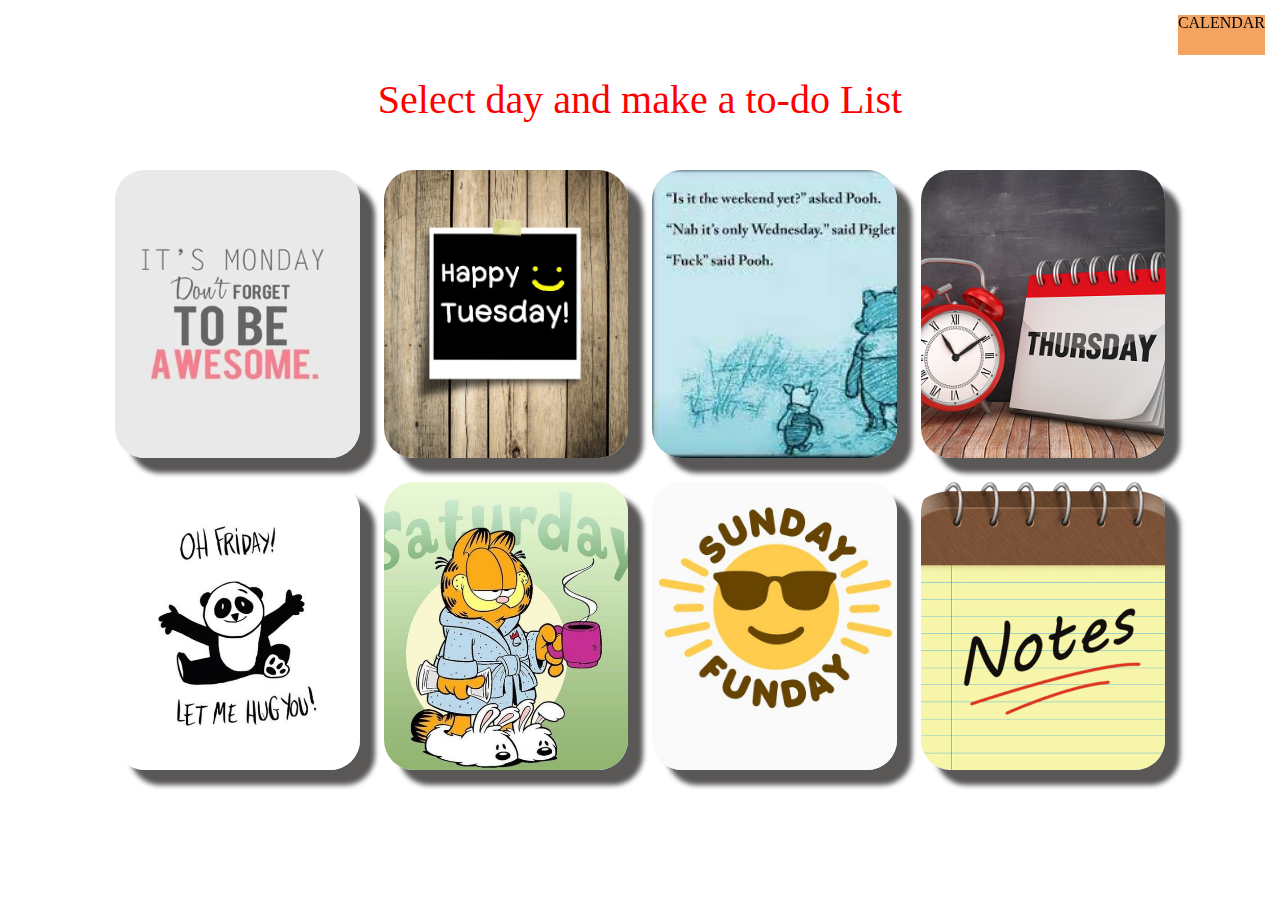
==== index.html @ d59bdf74 "added monday toDo list" ====
<!DOCTYPE html>
<html lang="en">
<head>
    <meta charset="UTF-8">
    <meta http-equiv="X-UA-Compatible" content="IE=edge">
    <meta name="viewport" content="width=device-width, initial-scale=1.0">
    <link rel="stylesheet" href="css/reset.css">
    <link rel="stylesheet" href="css/style.css">
    <link rel="icon" type="image/x-icon" href="photos/favicon.png" />
    <title>What to-do</title>
</head>
<body>
    <div class="calendar">CALENDAR</div>
    <section class="container" id="container">
        
        <h1 class="title">
            Select day and make a to-do List
        </h1>
        <div class="weekdays-container">
            <a href="monday.html"><div class="week-day" id="open-monday">
                <div class="opacity-none">
                    Make Monday's to-Dolist
                </div>
            </div></a>
            <a href="monday.html"><div class="week-day" id="open-tuesday">
                <div class="opacity-none">
                    Make Tuesday's to-Dolist
                </div>
            </div></a>
            <div class="week-day" id="open-wednesday">
                <div class="opacity-none">
                    Make Wednesday's to-Dolist
                </div>
            </div>
            <div class="week-day" id="open-thursday">
                <div class="opacity-none">
                    Make Thursday's to-Dolist
                </div>
            </div>
            <div class="week-day" id="open-friday">
                <div class="opacity-none">
                    Make Friday's to-Dolist
                </div>
            </div>
            <div class="week-day" id="open-saturday">
                <div class="opacity-none">
                    Make Saturday's to-Dolist
                </div>
            </div>
            <div class="week-day" id="open-sunday">
                <div class="opacity-none">
                    Make Sunday's to-Dolist
                </div>
            </div>
            <div class="week-day" id="open-notes">
                <div class="opacity-none">
                    Make Some notes
                </div>
            </div>
        

        </div>
    </section> 
<!-- 
    <div id="day" class="week-day-personal display-none">
        <h1 id="day-title"></h1>
        <div>
            <input id="input" type="text">
            <input id="add-btn" type="button" value="Add">
        </div>
        <ul id="ul">
            
        </ul>

    </div> -->

    <script src="index.js"></script>
</body>
</html>
---- css/style.css ----
body{
    height: 100vh;
    background-image: url();
    background-position: center; 
    background-repeat: no-repeat; 
    background-size: cover; 
}
.calendar{
    background-color: sandybrown;
    position: fixed;
    right: 15px;
    top: 15px;
    height: 40px;
}
.container{
    max-width: 1050px;
    width: 100%;
    position: absolute;
    left: 50%;
    top: 50%;
    transform: translate(-50%,-50%);
    
}
.display-none{
    display: none;
}
.title{
    font-size: 40px;
    text-align: center;
    color: red;
    transform: translateY(-50px);
}
.weekdays-container{
    display: grid;
    grid-template-columns: 1fr 1fr 1fr 1fr;
    gap: 24px;
    height: 600px;
}
#open-monday{
    background-image: url(../photos/monday.webp);
}
.week-day:hover .opacity-none{
    opacity: 1;
    color: red;
    background-color: white;
    border-radius: 30px;
    text-align: center;
    font-size: 20px;
    margin-top: 10px;
}
#open-tuesday{
    background-image: url(../photos/tuesday.jpeg);
}
#open-wednesday{
    background-image: url(../photos/wednesday.jpeg);
    background-position: left;
}
#open-thursday{
    background-image: url(../photos/thursday.jpeg);
    background-position: top;
}
#open-friday{
    background-image: url(../photos/friday.jpeg);
    background-position: top;
}
#open-saturday {
    background-image: url(../photos/saturday.jpeg);
}
#open-sunday {
    background-image: url(../photos/sunday.jpeg);
    background-position: top;
}
#open-notes{
    background-image: url(../photos/notes.png);
}

.week-day{
    background-position: center;
    background-repeat: no-repeat;
    background-size: cover;
    cursor: pointer;
    border-radius: 30px;
    box-shadow: 15px 15px 5px rgb(90, 87, 87);
    transition: all 1.15s;
    height: 100%;
    width: 100%;
}
.week-day:hover{
    transform: scale(1.2); 
}

.opacity-none{
    text-align: center;
    opacity: 0;
    transition: all 1.15s;
}


/* monday */

.week-day-personal{
    background-image: url(../photos/ready.jpeg);
    background-position: center;
    background-size: cover;
    background-repeat: no-repeat;
    width: 50%;
    height: 70%;
    border-radius: 40px;
    position: absolute;
    top: 50%;
    left: 50%;
    transform: translate(-50%,-50%);
    display: flex;
    align-items: center;
    flex-direction: column;
}
#day-title{
    font-size: 30px;
}
#input{
    width: 300px;
    height: 34px;
    border-radius: 20px;
    outline: none;
    border: none;
    box-shadow: 4px 4px 10px black;
    font-size: 20px;
    padding: 10px 15px;
}
#add-btn{
    width: 50px;
    height: 34px;
    border-radius: 20px;
    background-color: black;
    color:white;
    font-size: 20px;
    border: none;
    cursor: pointer;
    box-shadow: 10px 10px 20px black;
}
.li{
    background-color: white;
    color: black;
    border-radius: 20px;
    width: 350px;
    margin-top: 15px;
    height: 30px;
    display: flex;
    align-items: center;
    justify-content: space-between;
    padding: 10px 15px;
    flex: 1;
    cursor: pointer;
    font-size: 24px;
    transition: all 1.15s;
}
.delete-icon{
    border-radius: 40px;
    padding: 2px 15px;
    transition: all 0.5s;
    width: 40px;
    height: 20px;
}
.trash{
    width: 20px;
    height: 30px;
    padding-bottom: 12px;
}
.li:hover{
    background-color: rgb(226, 247, 226);
     color: black;
}
#ul{
    display: flex;
    flex-direction: column;
}
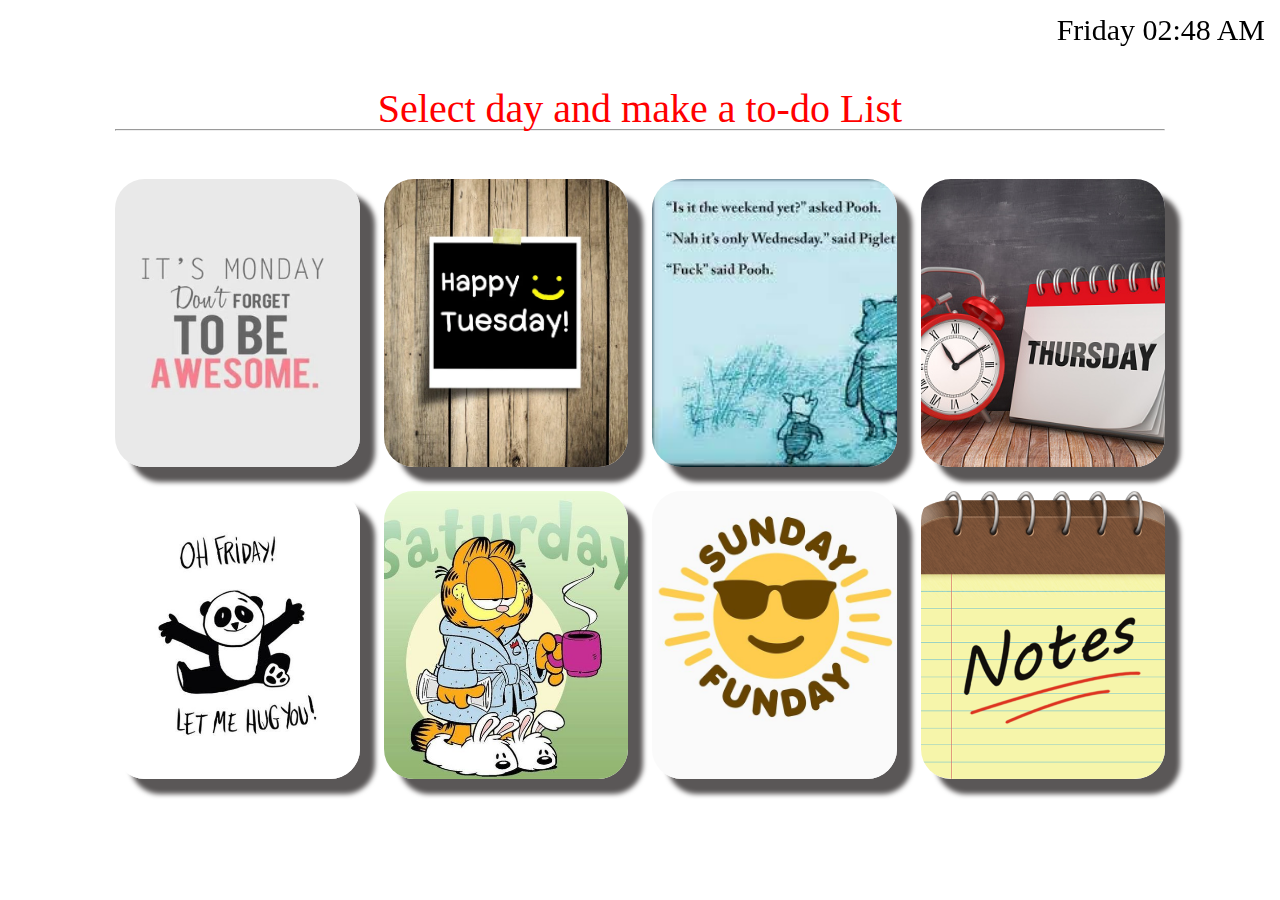
==== commit e15f1cb3: "done, but need some CSS" ====
--- a/index.html
+++ b/index.html
@@ -10,54 +10,70 @@
     <title>What to-do</title>
 </head>
 <body>
-    <div class="calendar">CALENDAR</div>
+    <div id="calendar" class="calendar"></div>
+    
     <section class="container" id="container">
-        
+        <hr>
         <h1 class="title">
             Select day and make a to-do List
         </h1>
         <div class="weekdays-container">
-            <a href="monday.html"><div class="week-day" id="open-monday">
-                <div class="opacity-none">
-                    Make Monday's to-Dolist
+            <a href="to-doList.html">
+                <div class="week-day" id="open-monday">
+                    <div class="opacity-none">
+                        Make Monday's to-Dolist
+                    </div>
                 </div>
-            </div></a>
-            <a href="monday.html"><div class="week-day" id="open-tuesday">
-                <div class="opacity-none">
-                    Make Tuesday's to-Dolist
+            </a>
+            <a href="to-doList.html">
+                <div class="week-day" id="open-tuesday">
+                    <div class="opacity-none">
+                        Make Tuesday's to-Dolist
+                    </div>
                 </div>
-            </div></a>
-            <div class="week-day" id="open-wednesday">
-                <div class="opacity-none">
-                    Make Wednesday's to-Dolist
+            </a>
+            <a href="to-doList.html">
+                <div class="week-day" id="open-wednesday">
+                    <div class="opacity-none">
+                        Make Wednesday's to-Dolist
+                    </div>
                 </div>
-            </div>
-            <div class="week-day" id="open-thursday">
-                <div class="opacity-none">
-                    Make Thursday's to-Dolist
+            </a>
+            <a href="to-doList.html">
+                <div class="week-day" id="open-thursday">
+                    <div class="opacity-none">
+                        Make Thursday's to-Dolist
+                    </div>
                 </div>
-            </div>
-            <div class="week-day" id="open-friday">
-                <div class="opacity-none">
-                    Make Friday's to-Dolist
+            </a>    
+            <a href="to-doList.html">
+                <div class="week-day" id="open-friday">
+                    <div class="opacity-none">
+                        Make Friday's to-Dolist
+                    </div>
                 </div>
-            </div>
-            <div class="week-day" id="open-saturday">
-                <div class="opacity-none">
-                    Make Saturday's to-Dolist
+            </a>
+            <a href="to-doList.html">
+                <div class="week-day" id="open-saturday">
+                    <div class="opacity-none">
+                        Make Saturday's to-Dolist
+                    </div>
                 </div>
-            </div>
-            <div class="week-day" id="open-sunday">
-                <div class="opacity-none">
-                    Make Sunday's to-Dolist
+            </a>
+            <a href="to-doList.html">
+                <div class="week-day" id="open-sunday">
+                    <div class="opacity-none">
+                        Make Sunday's to-Dolist
+                    </div>
                 </div>
-            </div>
-            <div class="week-day" id="open-notes">
-                <div class="opacity-none">
-                    Make Some notes
+            </a>
+            <a href="to-doList.html">
+                <div class="week-day" id="open-notes">
+                    <div class="opacity-none">
+                        Make Some notes
+                    </div>
                 </div>
-            </div>
-        
+            </a>
 
         </div>
     </section> 
@@ -74,6 +90,6 @@
 
     </div> -->
 
-    <script src="index.js"></script>
+    <script src="main.js"></script>
 </body>
 </html>--- a/css/style.css
+++ b/css/style.css
@@ -6,11 +6,11 @@
     background-size: cover; 
 }
 .calendar{
-    background-color: sandybrown;
+    
     position: fixed;
     right: 15px;
     top: 15px;
-    height: 40px;
+    font-size: 30px;
 }
 .container{
     max-width: 1050px;
@@ -144,33 +144,30 @@
     border-radius: 20px;
     width: 350px;
     margin-top: 15px;
-    height: 30px;
+    height: 50px;
     display: flex;
     align-items: center;
     justify-content: space-between;
     padding: 10px 15px;
-    flex: 1;
     cursor: pointer;
     font-size: 24px;
-    transition: all 1.15s;
 }
-.delete-icon{
-    border-radius: 40px;
-    padding: 2px 15px;
-    transition: all 0.5s;
-    width: 40px;
-    height: 20px;
+
+.icon{
+    width: 20px;
+    height: 25px;
+    flex-basis: 10;
+    margin-right: 4px;
 }
-.trash{
-    width: 20px;
-    height: 30px;
-    padding-bottom: 12px;
+.icon:hover{
+    transform: scale(1.5);
 }
-.li:hover{
-    background-color: rgb(226, 247, 226);
-     color: black;
-}
+
 #ul{
     display: flex;
     flex-direction: column;
-}+}
+.done{
+    background-color: green;
+    color: white;
+}
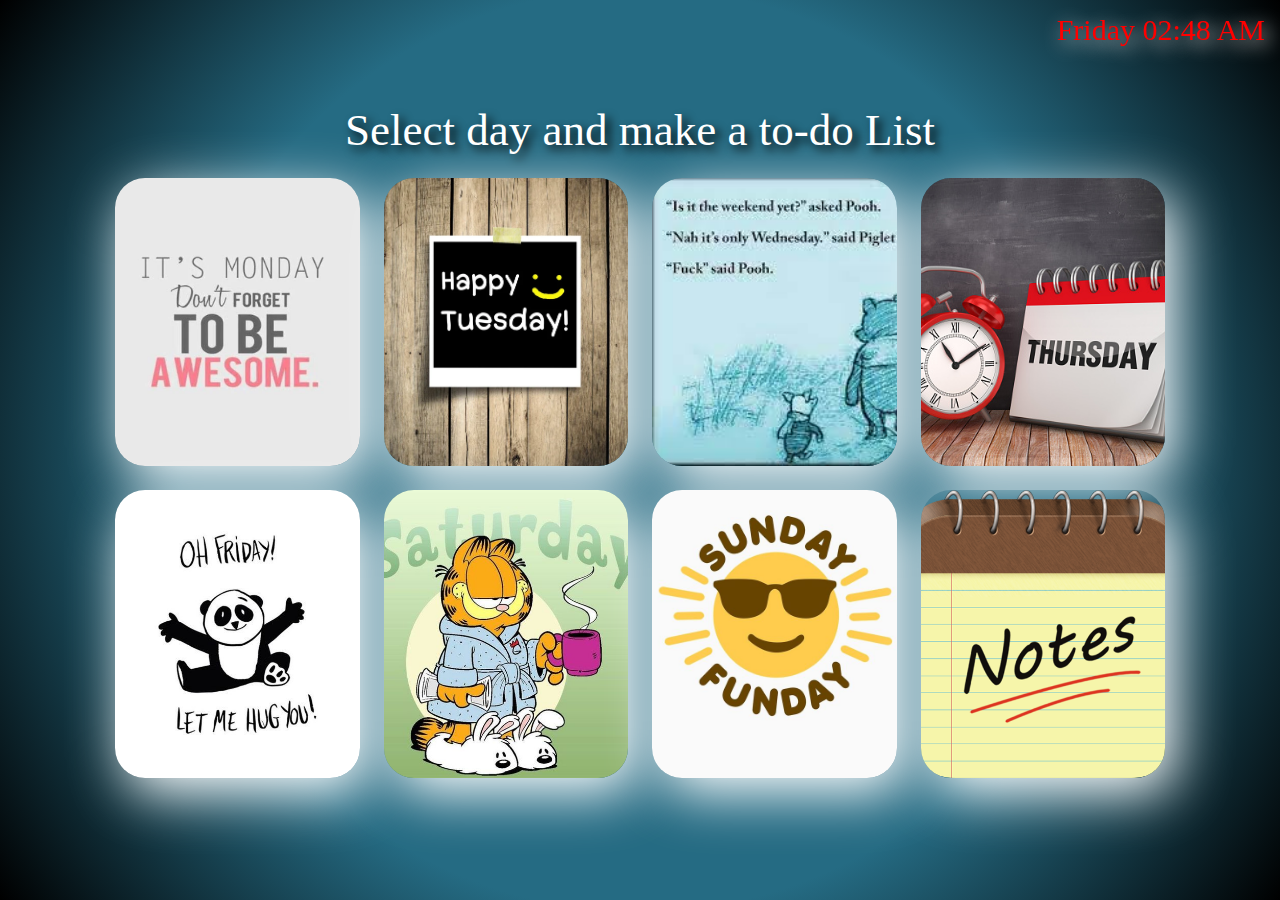
==== commit bd84b836: "almost finish(added animations)" ====
--- a/index.html
+++ b/index.html
@@ -13,7 +13,7 @@
     <div id="calendar" class="calendar"></div>
     
     <section class="container" id="container">
-        <hr>
+        
         <h1 class="title">
             Select day and make a to-do List
         </h1>
@@ -67,7 +67,7 @@
                     </div>
                 </div>
             </a>
-            <a href="to-doList.html">
+            <a href="notes.html">
                 <div class="week-day" id="open-notes">
                     <div class="opacity-none">
                         Make Some notes
--- a/css/style.css
+++ b/css/style.css
@@ -4,9 +4,23 @@
     background-position: center; 
     background-repeat: no-repeat; 
     background-size: cover; 
-}
-.calendar{
-    
+    background-color:rgb(37, 107, 131);
+
+
+background: radial-gradient(circle, rgb(37, 107, 131) 59%, rgba(0,0,0) 100%);
+
+}
+.back-button{
+    width: 50px;
+    position: fixed;
+    left: 15px;
+    top: 15px;
+    transition: all 1.15s;
+}
+.back-button:hover{
+    transform: scale(1.3);
+}
+.calendar{ 
     position: fixed;
     right: 15px;
     top: 15px;
@@ -15,20 +29,24 @@
 .container{
     max-width: 1050px;
     width: 100%;
-    position: absolute;
-    left: 50%;
-    top: 50%;
-    transform: translate(-50%,-50%);
-    
+    max-height: 700px;
+    height: 100%;
+    position: absolute;
+    left: 50%;
+    top: 50%;
+    transform: translate(-50%,-50%);
+
 }
 .display-none{
     display: none;
 }
 .title{
-    font-size: 40px;
-    text-align: center;
-    color: red;
-    transform: translateY(-50px);
+    font-size: 45px;
+    text-align: center;
+    color: white;
+    text-shadow: 5px 5px 10px black;
+    margin-bottom: 25px;
+    margin-top: 8px;
 }
 .weekdays-container{
     display: grid;
@@ -80,7 +98,7 @@
     background-size: cover;
     cursor: pointer;
     border-radius: 30px;
-    box-shadow: 15px 15px 5px rgb(90, 87, 87);
+    box-shadow: 10px 15px 55px white;
     transition: all 1.15s;
     height: 100%;
     width: 100%;
@@ -97,14 +115,27 @@
 
 
 /* monday */
-
 .week-day-personal{
+    font-size: 45px;
+    color: white;
+    max-width: 500px;
+    width: 100%;
+    margin: 0 auto;
+    display: flex;
+    flex-direction: column;
+    align-items: center;
+    text-align: center;
+}
+
+/* .week-day-personal{
     background-image: url(../photos/ready.jpeg);
     background-position: center;
     background-size: cover;
     background-repeat: no-repeat;
-    width: 50%;
-    height: 70%;
+    max-width: 60%;
+    width: 100%;
+    max-height: 70%;
+    height: 100%;
     border-radius: 40px;
     position: absolute;
     top: 50%;
@@ -113,12 +144,18 @@
     display: flex;
     align-items: center;
     flex-direction: column;
-}
-#day-title{
-    font-size: 30px;
-}
+} */
+/* #day-title{
+    font-size: 45px;
+    margin-bottom: 20px;
+    color: black;
+    background-color: rgb(238, 216, 188);
+    padding: 10px;
+    border-radius: 7px;
+    box-shadow: 15px 15px 25px white;
+} */
 #input{
-    width: 300px;
+    width: 291px;
     height: 34px;
     border-radius: 20px;
     outline: none;
@@ -171,3 +208,78 @@
     background-color: green;
     color: white;
 }
+/* NOTES */
+
+.notes-title{
+    font-size: 45px;
+    color: white;
+}
+
+
+
+
+.ready{
+    color: white;
+    font-size: 70px;
+    position: absolute;
+    top: 50%;
+    left: 50%;
+    transform: translate(-50%,-50%);
+    animation-name: ready;
+    animation-duration: 8s;
+    animation-iteration-count: 1;
+    opacity: 0;
+    text-shadow: 20px 20px 20px black;
+}
+.set{
+    color: white;
+    font-size: 130px;
+    position: absolute;
+    top: 50%;
+    left: 50%;
+    transform: translate(-50%,-50%);
+    opacity: 0;
+    animation-name: set;
+    animation-delay: 5s;
+    animation-duration: 1.5s;
+    animation-iteration-count: 4;
+    color: orange;
+    text-shadow: 10px 10px 20px red;
+    animation-timing-function: ease-in;
+}
+.go{
+    color: green;
+    font-size: 230px;
+    position: absolute;
+    top: 50%;
+    left: 50%;
+    transform: translate(-50%,-50%);
+    opacity: 0;
+    animation-name: go;
+    animation-delay: 11s;
+    animation-duration: 1s;
+    animation-iteration-count: 5;
+    text-shadow: 10px 10px 20px black;
+
+}
+@keyframes ready {
+    0%{opacity: 1;}
+    50%{transform: translateX(-520px)}
+    100%{transform: translateX(320px)}
+    
+}
+@keyframes set {
+    from{opacity: 0;}
+    to{opacity: 1;}
+    
+}
+@keyframes go {
+    from {
+        transform : scale(0.5);
+        opacity   : 0;
+    }
+    to {
+        transform : scale(1.2);
+        opacity   : 1;
+    }
+}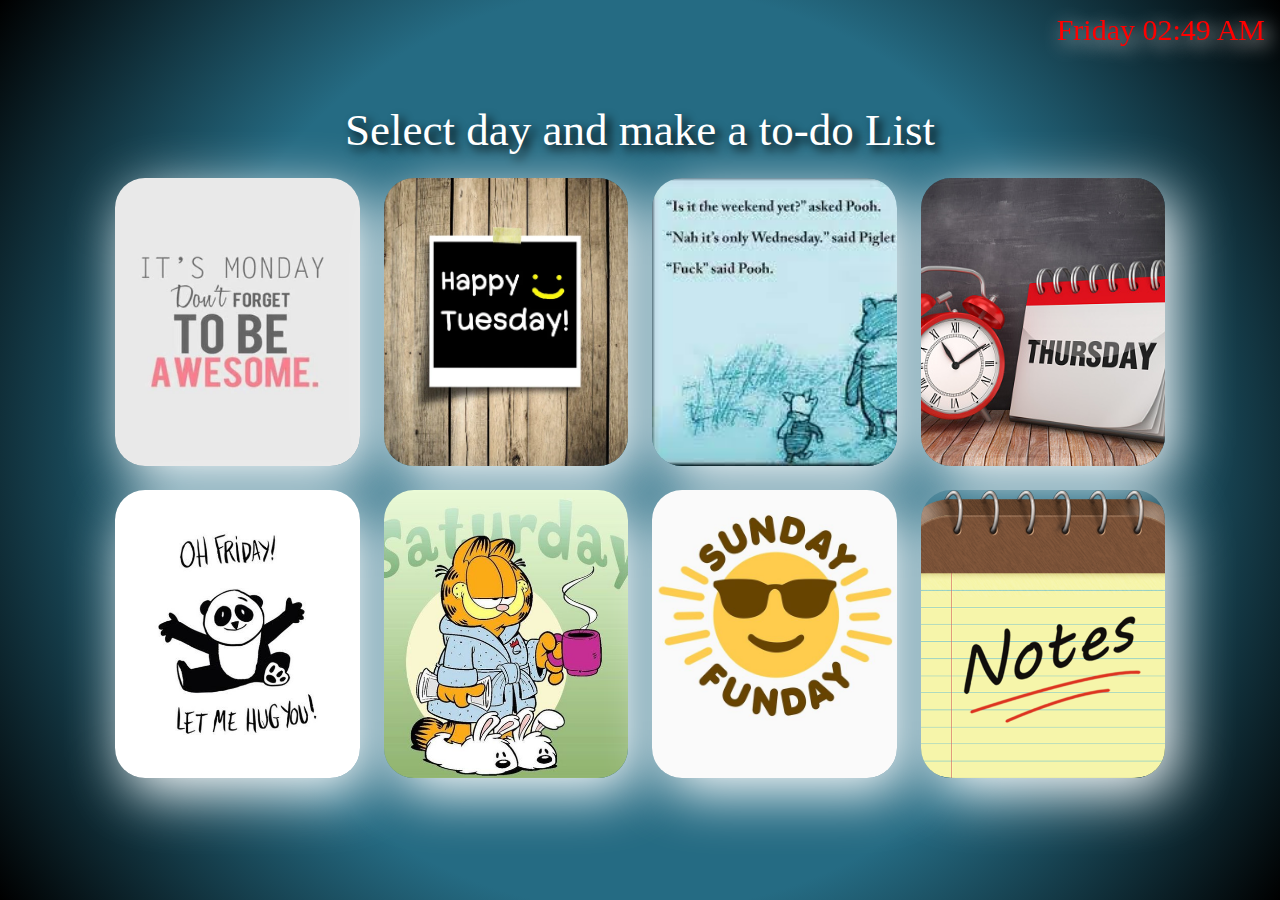
==== commit bafba171: "added to do' responsive" ====
--- a/index.html
+++ b/index.html
@@ -6,6 +6,8 @@
     <meta name="viewport" content="width=device-width, initial-scale=1.0">
     <link rel="stylesheet" href="css/reset.css">
     <link rel="stylesheet" href="css/style.css">
+    <link rel="stylesheet" href="css/responsive.css">
+
     <link rel="icon" type="image/x-icon" href="photos/favicon.png" />
     <title>What to-do</title>
 </head>
--- a/css/style.css
+++ b/css/style.css
@@ -11,7 +11,7 @@
 
 }
 .back-button{
-    width: 50px;
+    width: 55px;
     position: fixed;
     left: 15px;
     top: 15px;
@@ -203,6 +203,9 @@
 #ul{
     display: flex;
     flex-direction: column;
+    max-height: 500px;
+    height: 100%;
+    overflow: scroll;
 }
 .done{
     background-color: green;
@@ -241,11 +244,11 @@
     opacity: 0;
     animation-name: set;
     animation-delay: 5s;
-    animation-duration: 1.5s;
-    animation-iteration-count: 4;
+    animation-duration: 1s;
+    animation-iteration-count: 5;
     color: orange;
     text-shadow: 10px 10px 20px red;
-    animation-timing-function: ease-in;
+    /* animation-timing-function: ease; */
 }
 .go{
     color: green;
@@ -256,8 +259,8 @@
     transform: translate(-50%,-50%);
     opacity: 0;
     animation-name: go;
-    animation-delay: 11s;
-    animation-duration: 1s;
+    animation-delay: 10s;
+    animation-duration: 0.9s;
     animation-iteration-count: 5;
     text-shadow: 10px 10px 20px black;
 
--- a/css/responsive.css
+++ b/css/responsive.css
@@ -0,0 +1,16 @@
+@media (max-width: 1050px)  {
+    .back-button{
+        width: 85px;
+    }
+    .week-day-personal{
+        margin-top: 100px;
+        transform: scale(1.5);
+    }
+}
+@media (max-width: 815px){
+    .week-day-personal{
+        transform: scale(1.2);
+        width: 90%;
+    }
+
+}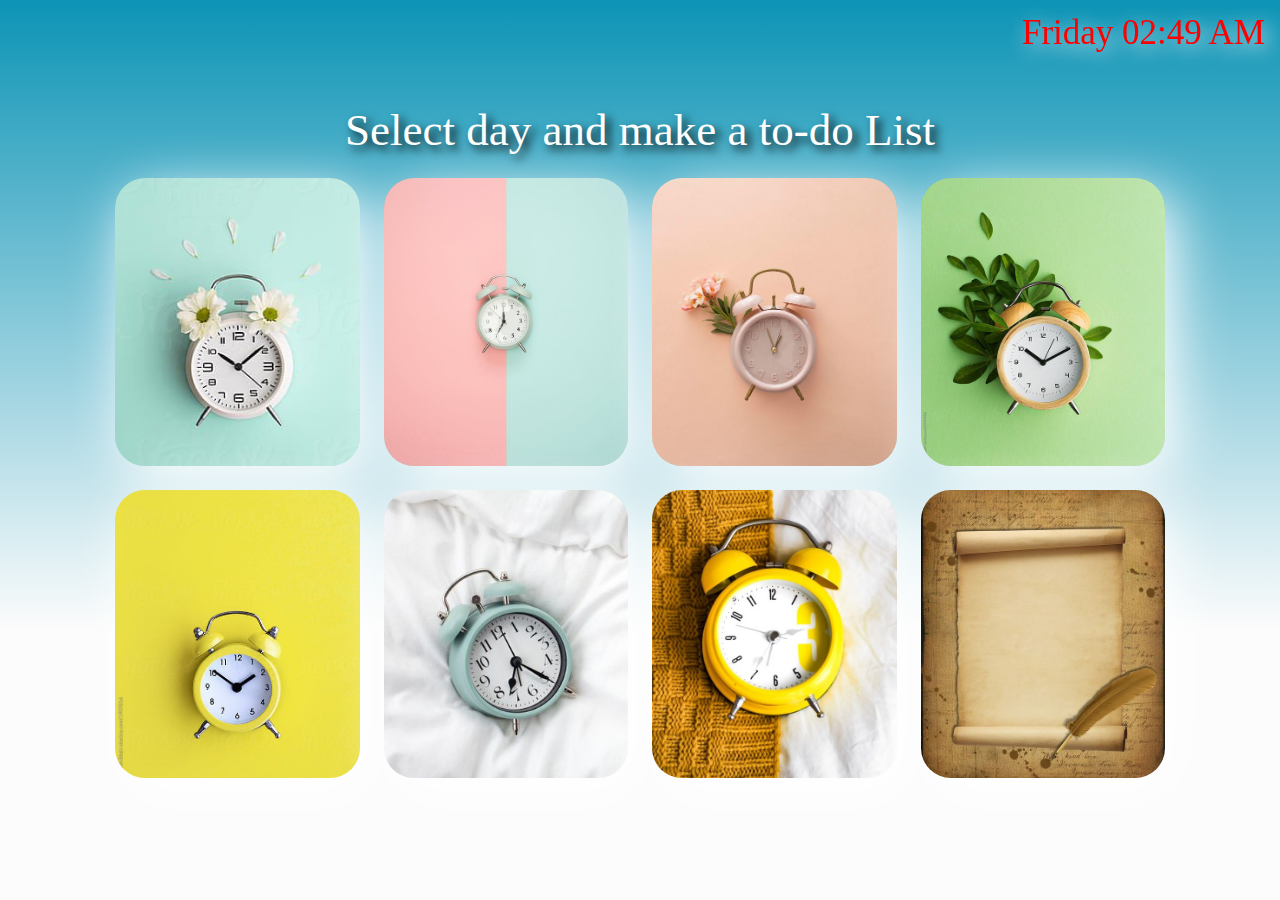
==== commit 1f27539f: "change bg colors, photos, texts, added icons need only responsive" ====
--- a/index.html
+++ b/index.html
@@ -11,7 +11,7 @@
     <link rel="icon" type="image/x-icon" href="photos/favicon.png" />
     <title>What to-do</title>
 </head>
-<body>
+<body id="body-main">
     <div id="calendar" class="calendar"></div>
     
     <section class="container" id="container">
@@ -23,62 +23,64 @@
             <a href="to-doList.html">
                 <div class="week-day" id="open-monday">
                     <div class="opacity-none">
-                        Make Monday's to-Dolist
+                        <h1>Happy Monday<img width="22px" src="photos/smile.png"/></h1>
                     </div>
                 </div>
             </a>
             <a href="to-doList.html">
                 <div class="week-day" id="open-tuesday">
                     <div class="opacity-none">
-                        Make Tuesday's to-Dolist
+                        <h1>Happy Tuesday<img width="22px" src="photos/smile.png"/></h1>
                     </div>
                 </div>
             </a>
             <a href="to-doList.html">
                 <div class="week-day" id="open-wednesday">
                     <div class="opacity-none">
-                        Make Wednesday's to-Dolist
+                        <h1>Happy Wednesday<img width="22px" src="photos/smile.png"/></h1>
                     </div>
                 </div>
             </a>
             <a href="to-doList.html">
                 <div class="week-day" id="open-thursday">
                     <div class="opacity-none">
-                        Make Thursday's to-Dolist
+                        <h1>Happy Thursday<img width="22px" src="photos/smile.png"/></h1>
                     </div>
                 </div>
             </a>    
             <a href="to-doList.html">
                 <div class="week-day" id="open-friday">
                     <div class="opacity-none">
-                        Make Friday's to-Dolist
+                        <h1>Happy Friday<img width="22px" src="photos/smile.png"/></h1>
                     </div>
                 </div>
             </a>
             <a href="to-doList.html">
                 <div class="week-day" id="open-saturday">
                     <div class="opacity-none">
-                        Make Saturday's to-Dolist
+                        <h1>Happy Saturday<img width="22px" src="photos/smile.png"/></h1>
                     </div>
                 </div>
             </a>
             <a href="to-doList.html">
                 <div class="week-day" id="open-sunday">
                     <div class="opacity-none">
-                        Make Sunday's to-Dolist
+                        <h1>Happy Sunday<img width="22px" src="photos/smile.png"/></h1>
                     </div>
                 </div>
             </a>
             <a href="notes.html">
                 <div class="week-day" id="open-notes">
                     <div class="opacity-none">
-                        Make Some notes
+                        <h1>Make some Notes<img src="photos/feather.png" width="22px"/></h1>
                     </div>
                 </div>
             </a>
 
         </div>
     </section> 
+
+   
 <!-- 
     <div id="day" class="week-day-personal display-none">
         <h1 id="day-title"></h1>
--- a/css/style.css
+++ b/css/style.css
@@ -1,16 +1,12 @@
-body{
+#body-main{
     height: 100vh;
-    background-image: url();
-    background-position: center; 
-    background-repeat: no-repeat; 
-    background-size: cover; 
-    background-color:rgb(37, 107, 131);
-
-
-background: radial-gradient(circle, rgb(37, 107, 131) 59%, rgba(0,0,0) 100%);
-
-}
-.back-button{
+    background: linear-gradient(0deg,  rgba(252,252,252,1) 30%,rgb(13, 148, 182) 100%);
+}
+#body{
+    background: rgb(187,237,180);
+    background: radial-gradient(circle, rgba(187,237,180,1) 76%, rgba(127,184,155,1) 99%);
+ }
+   .back-button{
     width: 55px;
     position: fixed;
     left: 15px;
@@ -24,7 +20,7 @@
     position: fixed;
     right: 15px;
     top: 15px;
-    font-size: 30px;
+    font-size: 35px;
 }
 .container{
     max-width: 1050px;
@@ -54,42 +50,66 @@
     gap: 24px;
     height: 600px;
 }
-#open-monday{
-    background-image: url(../photos/monday.webp);
+.opacity-none{
+    text-align: center;
+    opacity: 0;
+    width: 100%;
+    height: 100%;
+    transition: all 1.15s;
+    display: flex;
+    justify-content: center;
+}
+.opacity-none h1{
+    position: absolute;
+    bottom: 0;
+    transition: all 1.15s;
 }
 .week-day:hover .opacity-none{
     opacity: 1;
-    color: red;
-    background-color: white;
+    background: linear-gradient(0deg, rgb(13, 148, 182) 35%, rgba(252,252,252,1) 100%);
     border-radius: 30px;
     text-align: center;
-    font-size: 20px;
     margin-top: 10px;
 }
+.week-day:hover .opacity-none h1{
+    position: absolute;
+    bottom: 150px;
+    color: white;
+    font-size: 25px;
+    width: 90%;
+    text-align: center;
+    margin-right: 10px;
+}
+#open-monday{
+    background-image: url(../photos/testThursday.jpeg);
+    background-position: bottom;
+}
 #open-tuesday{
-    background-image: url(../photos/tuesday.jpeg);
+    background-image: url(../photos/thursdayalarm.jpeg);
+    background-position: top;
 }
 #open-wednesday{
-    background-image: url(../photos/wednesday.jpeg);
+    background-image: url(../photos/testWednesday.jpeg);
+    background-position: bottom;
+}
+#open-thursday{
+    background-image: url(../photos/testmonday.jpeg);
+    background-position: bottom;
+}
+#open-friday{
+    background-image: url(../photos/testTuesday.jpeg);
+    background-position: bottom;
+}
+#open-saturday {
+    background-image: url(../photos/testalarm.jpeg);
     background-position: left;
 }
-#open-thursday{
-    background-image: url(../photos/thursday.jpeg);
-    background-position: top;
-}
-#open-friday{
-    background-image: url(../photos/friday.jpeg);
-    background-position: top;
-}
-#open-saturday {
-    background-image: url(../photos/saturday.jpeg);
-}
 #open-sunday {
-    background-image: url(../photos/sunday.jpeg);
-    background-position: top;
+    background-image: url(../photos/yellowwhite.jpeg);
+    background-position: bottom;
 }
 #open-notes{
-    background-image: url(../photos/notes.png);
+    background-image: url(../photos/notetest.jpeg);
 }
 
 .week-day{
@@ -107,14 +127,10 @@
     transform: scale(1.2); 
 }
 
-.opacity-none{
-    text-align: center;
-    opacity: 0;
-    transition: all 1.15s;
-}
-
-
-/* monday */
+
+
+
+/* todo list */
 .week-day-personal{
     font-size: 45px;
     color: white;
@@ -181,7 +197,8 @@
     border-radius: 20px;
     width: 350px;
     margin-top: 15px;
-    height: 50px;
+    max-height: 50px;
+    height: 100%;
     display: flex;
     align-items: center;
     justify-content: space-between;
@@ -219,7 +236,7 @@
 }
 
 
-
+/* Animations */
 
 .ready{
     color: white;
@@ -229,10 +246,11 @@
     left: 50%;
     transform: translate(-50%,-50%);
     animation-name: ready;
-    animation-duration: 8s;
+    animation-duration: 1.15s;
     animation-iteration-count: 1;
     opacity: 0;
     text-shadow: 20px 20px 20px black;
+    z-index: -1;
 }
 .set{
     color: white;
@@ -243,46 +261,50 @@
     transform: translate(-50%,-50%);
     opacity: 0;
     animation-name: set;
-    animation-delay: 5s;
-    animation-duration: 1s;
-    animation-iteration-count: 5;
+    animation-delay: 1s;
+    animation-duration: 1.15s;
+    animation-iteration-count: 1;
     color: orange;
     text-shadow: 10px 10px 20px red;
-    /* animation-timing-function: ease; */
+    z-index: -1;
 }
 .go{
     color: green;
-    font-size: 230px;
+    font-size: 200px;
     position: absolute;
     top: 50%;
     left: 50%;
     transform: translate(-50%,-50%);
     opacity: 0;
     animation-name: go;
-    animation-delay: 10s;
-    animation-duration: 0.9s;
-    animation-iteration-count: 5;
+    animation-delay: 2s;
+    animation-duration: 1.15s;
+    animation-iteration-count: 1;
     text-shadow: 10px 10px 20px black;
+    z-index: -1;
 
 }
 @keyframes ready {
-    0%{opacity: 1;}
-    50%{transform: translateX(-520px)}
-    100%{transform: translateX(320px)}
-    
+    from {
+        opacity   : 1;
+    }
+    to {
+        opacity   : 0;
+    }
 }
 @keyframes set {
-    from{opacity: 0;}
-    to{opacity: 1;}
-    
+    from {
+        opacity   : 1;
+    }
+    to {
+        opacity   : 0;
+    }
 }
 @keyframes go {
     from {
-        transform : scale(0.5);
+        opacity   : 1;
+    }
+    to {
         opacity   : 0;
     }
-    to {
-        transform : scale(1.2);
-        opacity   : 1;
-    }
-}+}
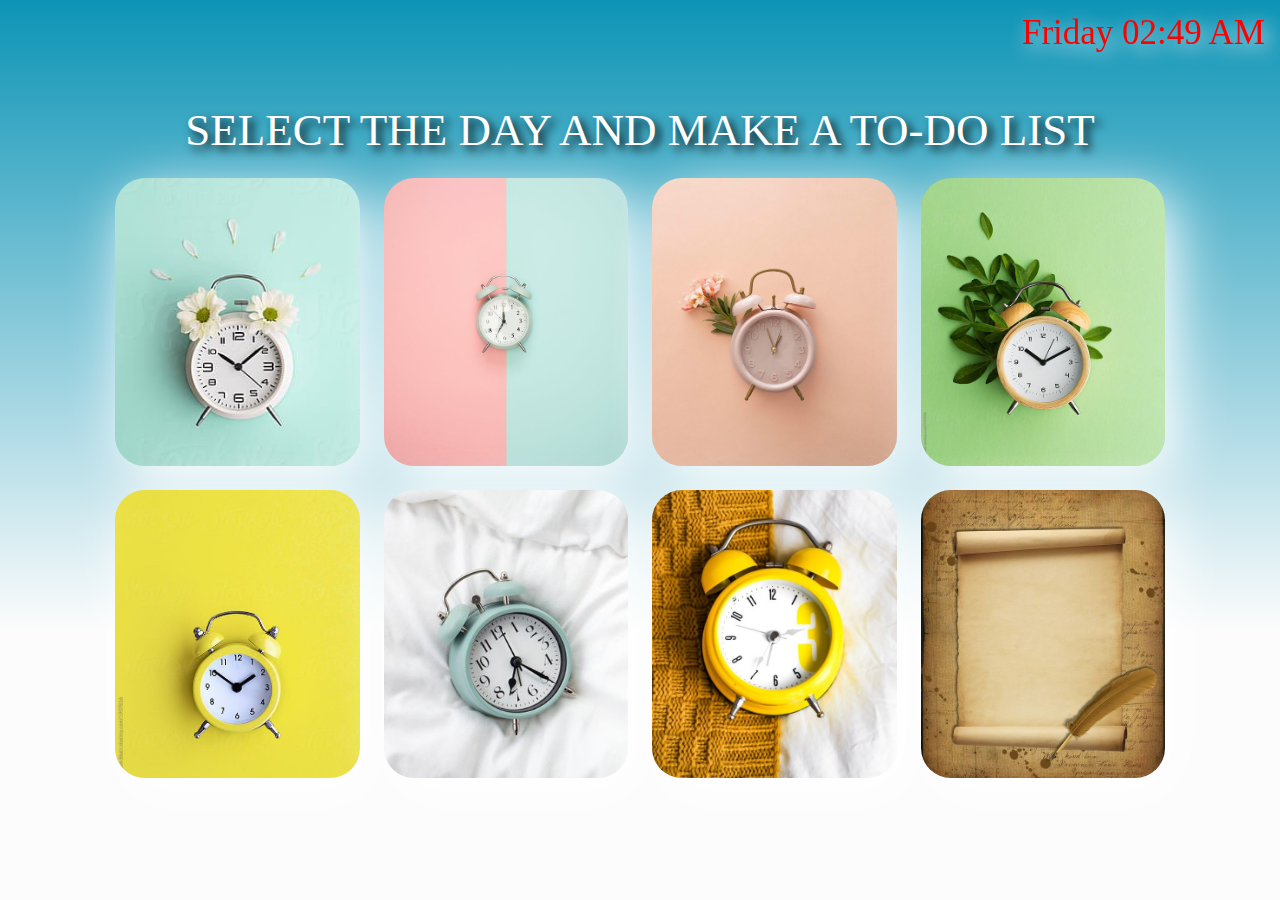
==== commit 48ca6a16: "added responsive" ====
--- a/index.html
+++ b/index.html
@@ -17,7 +17,7 @@
     <section class="container" id="container">
         
         <h1 class="title">
-            Select day and make a to-do List
+            SELECT THE DAY AND MAKE A TO-DO LIST
         </h1>
         <div class="weekdays-container">
             <a href="to-doList.html">
@@ -79,20 +79,18 @@
 
         </div>
     </section> 
-
-   
-<!-- 
-    <div id="day" class="week-day-personal display-none">
-        <h1 id="day-title"></h1>
-        <div>
-            <input id="input" type="text">
-            <input id="add-btn" type="button" value="Add">
+    <section class="responsive-container">
+        <div class="responsive-grid-container">
+            <div><a href="to-doList.html">MONDAY</a></div>
+            <div><a href="to-doList.html">TUESDAY</a></div>
+            <div><a href="to-doList.html">WEDNESDAY</a></div>
+            <div><a href="to-doList.html">THURSDAY</a></div>
+            <div><a href="to-doList.html">FRIDAY</a></div>
+            <div><a href="to-doList.html">SATURDAY</a></div>
+            <div><a href="to-doList.html">SUNDAY</a></div>
+            <div><a href="notes.html">NOTES</a></div>
         </div>
-        <ul id="ul">
-            
-        </ul>
-
-    </div> -->
+    </section>
 
     <script src="main.js"></script>
 </body>
--- a/css/style.css
+++ b/css/style.css
@@ -3,8 +3,8 @@
     background: linear-gradient(0deg,  rgba(252,252,252,1) 30%,rgb(13, 148, 182) 100%);
 }
 #body{
-    background: rgb(187,237,180);
-    background: radial-gradient(circle, rgba(187,237,180,1) 76%, rgba(127,184,155,1) 99%);
+    height: 100vh;
+    background: linear-gradient(0deg,  rgba(252,252,252,1) 30%,rgb(23, 112, 82) 100%);
  }
    .back-button{
     width: 55px;
@@ -14,7 +14,7 @@
     transition: all 1.15s;
 }
 .back-button:hover{
-    transform: scale(1.3);
+    transform: scale(1.4);
 }
 .calendar{ 
     position: fixed;
@@ -178,13 +178,13 @@
     border: none;
     box-shadow: 4px 4px 10px black;
     font-size: 20px;
-    padding: 10px 15px;
+    padding: 20px 15px;
 }
 #add-btn{
-    width: 50px;
-    height: 34px;
+   
+    padding: 11px 15px;
     border-radius: 20px;
-    background-color: black;
+    background-color: rgb(0, 0, 0);
     color:white;
     font-size: 20px;
     border: none;
@@ -202,15 +202,15 @@
     display: flex;
     align-items: center;
     justify-content: space-between;
-    padding: 10px 15px;
+    padding: 25px 15px;
     cursor: pointer;
     font-size: 24px;
+    overflow-y:hidden;
 }
 
 .icon{
     width: 20px;
     height: 25px;
-    flex-basis: 10;
     margin-right: 4px;
 }
 .icon:hover{
@@ -308,3 +308,34 @@
         opacity   : 0;
     }
 }
+/* responsive container */
+.responsive-container{
+    display: none;
+    position: absolute;
+    left: 50%;
+    top: 50%;
+    transform: translate(-50%,-50%);
+    width: 600px;
+    height: 400px;
+}
+.responsive-grid-container{
+    display: grid;
+    grid-template-columns: 1fr 1fr;
+    grid-template-rows: 1fr 1fr 1fr 1fr;
+    gap: 10px;
+}
+.responsive-grid-container div{
+    width: 300px;
+    height: auto;
+    display: flex;
+    justify-content: center;
+    align-items: center;
+    font-size: 45px;
+    background-color: burlywood;
+    border-radius: 20px;
+    padding: 20px;
+}
+.responsive-grid-container div a{
+    color: white;
+    padding: 20px;
+}--- a/css/responsive.css
+++ b/css/responsive.css
@@ -7,10 +7,46 @@
         transform: scale(1.5);
     }
 }
-@media (max-width: 815px){
+@media (max-width: 675px){
     .week-day-personal{
         transform: scale(1.2);
         width: 90%;
     }
-
+}
+@media (max-width:450px) {
+    .li, #input, #add-btn{
+        scale: 0.8;
+    }
+}
+/* main page */
+@media (max-width:1040px) {
+    .weekdays-container{
+        display: none;
+    }
+    .responsive-container{
+        display: block;
+    }
+}
+@media (max-width:600px) {
+    .responsive-grid-container{
+        display: flex;
+        justify-content: center;
+        align-items: center;
+        flex-direction: column;
+    }
+    .title{
+        max-width: 300px;
+        width: 90%;
+        font-size: 30px;
+        margin: 0 auto;
+    }
+    .responsive-grid-container div{
+        width: 320px;
+        margin: 0 auto;
+    }
+    .responsive-grid-container div a{
+        color: white;
+        font-size: 25px;
+        padding: 10px;
+    }
 }